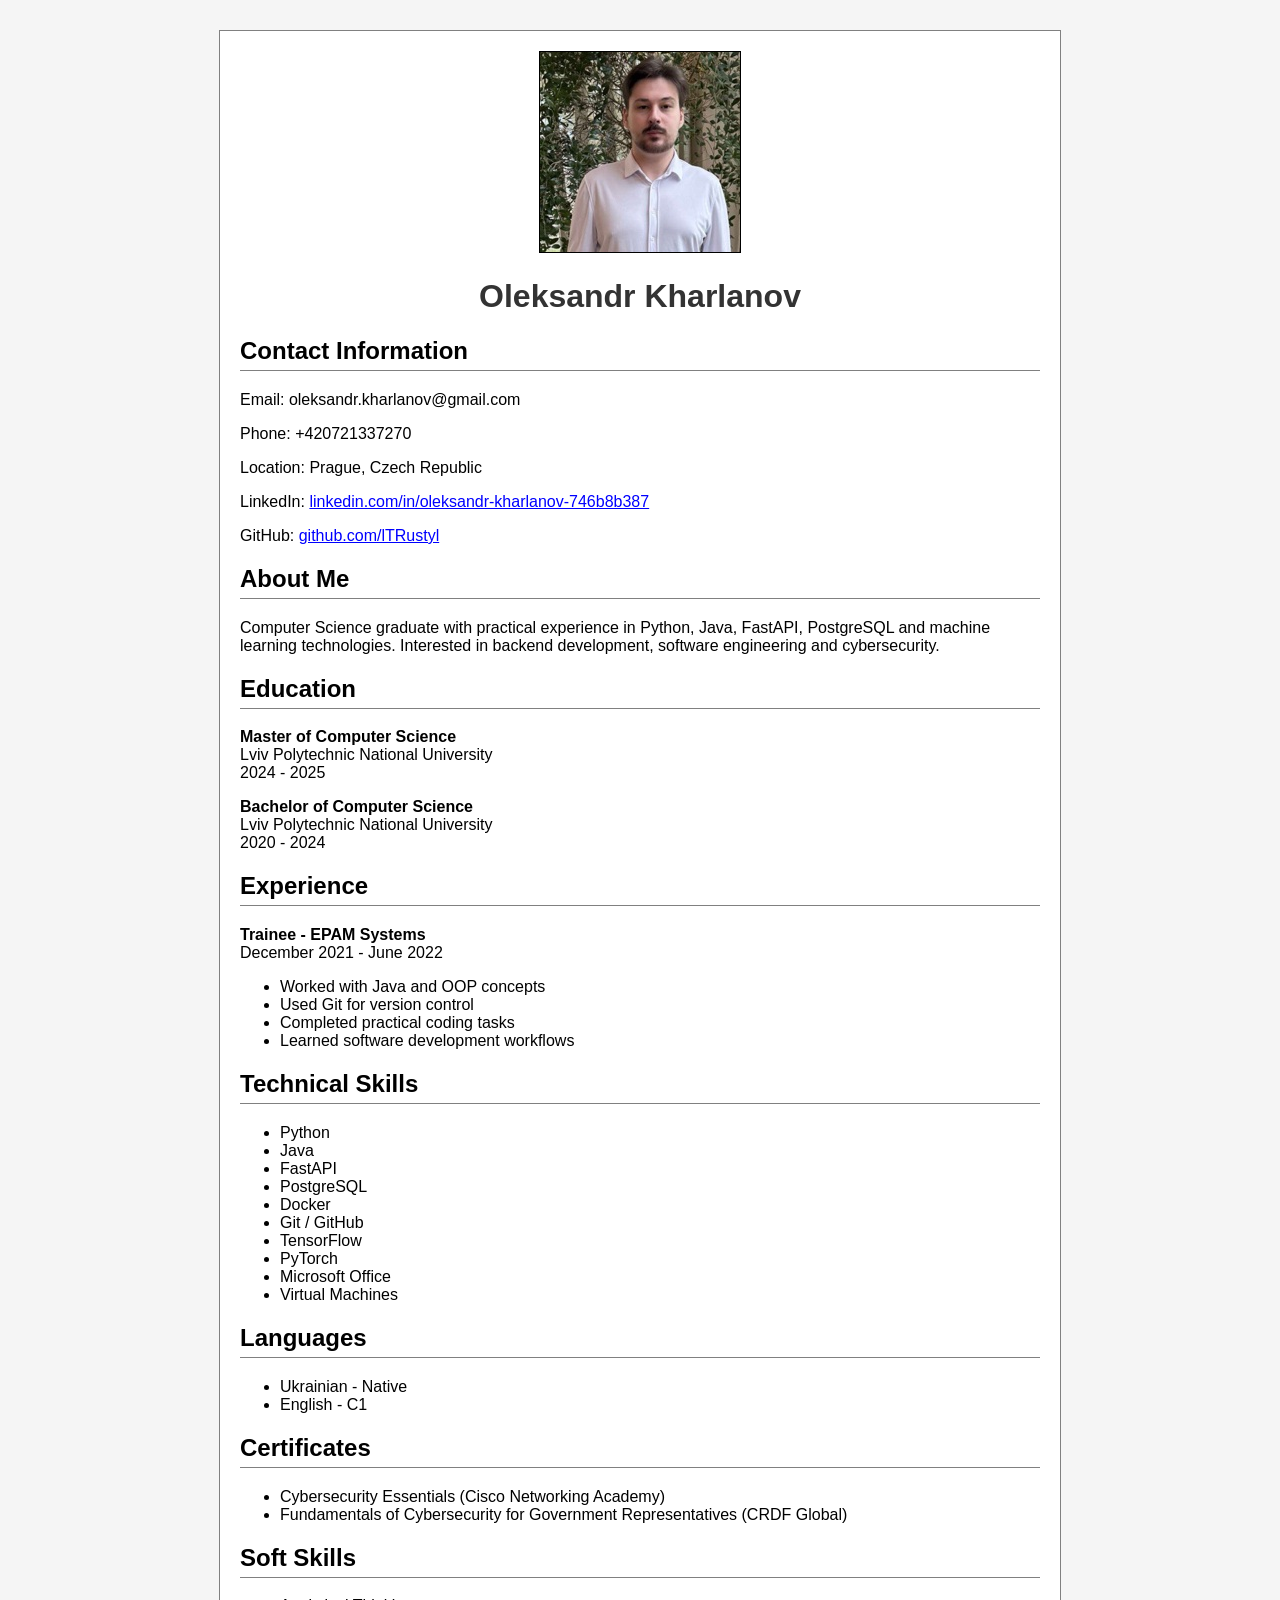
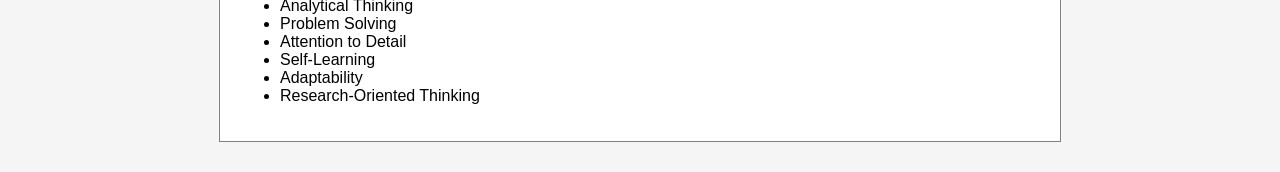
==== index.html @ 14c65472 "Added initial filew Initial commit" ====
<!DOCTYPE html>
<html>
<head>
    <title>Oleksandr Kharlanov - CV</title>

    <style>
        body {
            font-family: Arial, sans-serif;
            margin: 30px;
            background-color: #f5f5f5;
        }

        .container {
            background-color: white;
            padding: 20px;
            max-width: 800px;
            margin: auto;
            border: 1px solid gray;
        }

        img {
            width: 200px;
            height: 200px;
            border: 1px solid black;
            object-fit: cover;
        }

        h1 {
            color: #333;
        }

        h2 {
            border-bottom: 1px solid gray;
            padding-bottom: 5px;
        }

        a {
            color: blue;
        }

        ul {
            margin-top: 5px;
        }
    </style>
</head>

<body>

<div class="container">

    <center>
        <img src="head.jpg" alt="My Photo">
        <h1>Oleksandr Kharlanov</h1>
    </center>

    <h2>Contact Information</h2>

	<p>Email: oleksandr.kharlanov@gmail.com</p>

	<p>Phone: +420721337270</p>

	<p>Location: Prague, Czech Republic</p>

	<p>
		LinkedIn:
		<a href="https://www.linkedin.com/in/oleksandr-kharlanov-746b8b387" target="_blank">
			linkedin.com/in/oleksandr-kharlanov-746b8b387
		</a>
	</p>

	<p>
		GitHub:
		<a href="https://github.com/lTRustyl" target="_blank">
			github.com/lTRustyl
		</a>
	</p>

    <h2>About Me</h2>

    <p>
        Computer Science graduate with practical experience in Python,
        Java, FastAPI, PostgreSQL and machine learning technologies.
        Interested in backend development, software engineering and
        cybersecurity.
    </p>

    <h2>Education</h2>

    <p>
        <b>Master of Computer Science</b><br>
        Lviv Polytechnic National University<br>
        2024 - 2025
    </p>

    <p>
        <b>Bachelor of Computer Science</b><br>
        Lviv Polytechnic National University<br>
        2020 - 2024
    </p>

    <h2>Experience</h2>

    <p>
        <b>Trainee - EPAM Systems</b><br>
        December 2021 - June 2022
    </p>

    <ul>
        <li>Worked with Java and OOP concepts</li>
        <li>Used Git for version control</li>
        <li>Completed practical coding tasks</li>
        <li>Learned software development workflows</li>
    </ul>

    <h2>Technical Skills</h2>

    <ul>
        <li>Python</li>
        <li>Java</li>
        <li>FastAPI</li>
        <li>PostgreSQL</li>
        <li>Docker</li>
        <li>Git / GitHub</li>
        <li>TensorFlow</li>
        <li>PyTorch</li>
        <li>Microsoft Office</li>
        <li>Virtual Machines</li>
    </ul>

    <h2>Languages</h2>

    <ul>
        <li>Ukrainian - Native</li>
        <li>English - C1</li>
    </ul>

    <h2>Certificates</h2>

    <ul>
        <li>Cybersecurity Essentials (Cisco Networking Academy)</li>
        <li>Fundamentals of Cybersecurity for Government Representatives (CRDF Global)</li>
    </ul>

    <h2>Soft Skills</h2>

    <ul>
        <li>Analytical Thinking</li>
        <li>Problem Solving</li>
        <li>Attention to Detail</li>
        <li>Self-Learning</li>
        <li>Adaptability</li>
        <li>Research-Oriented Thinking</li>
    </ul>

</div>

</body>
</html>
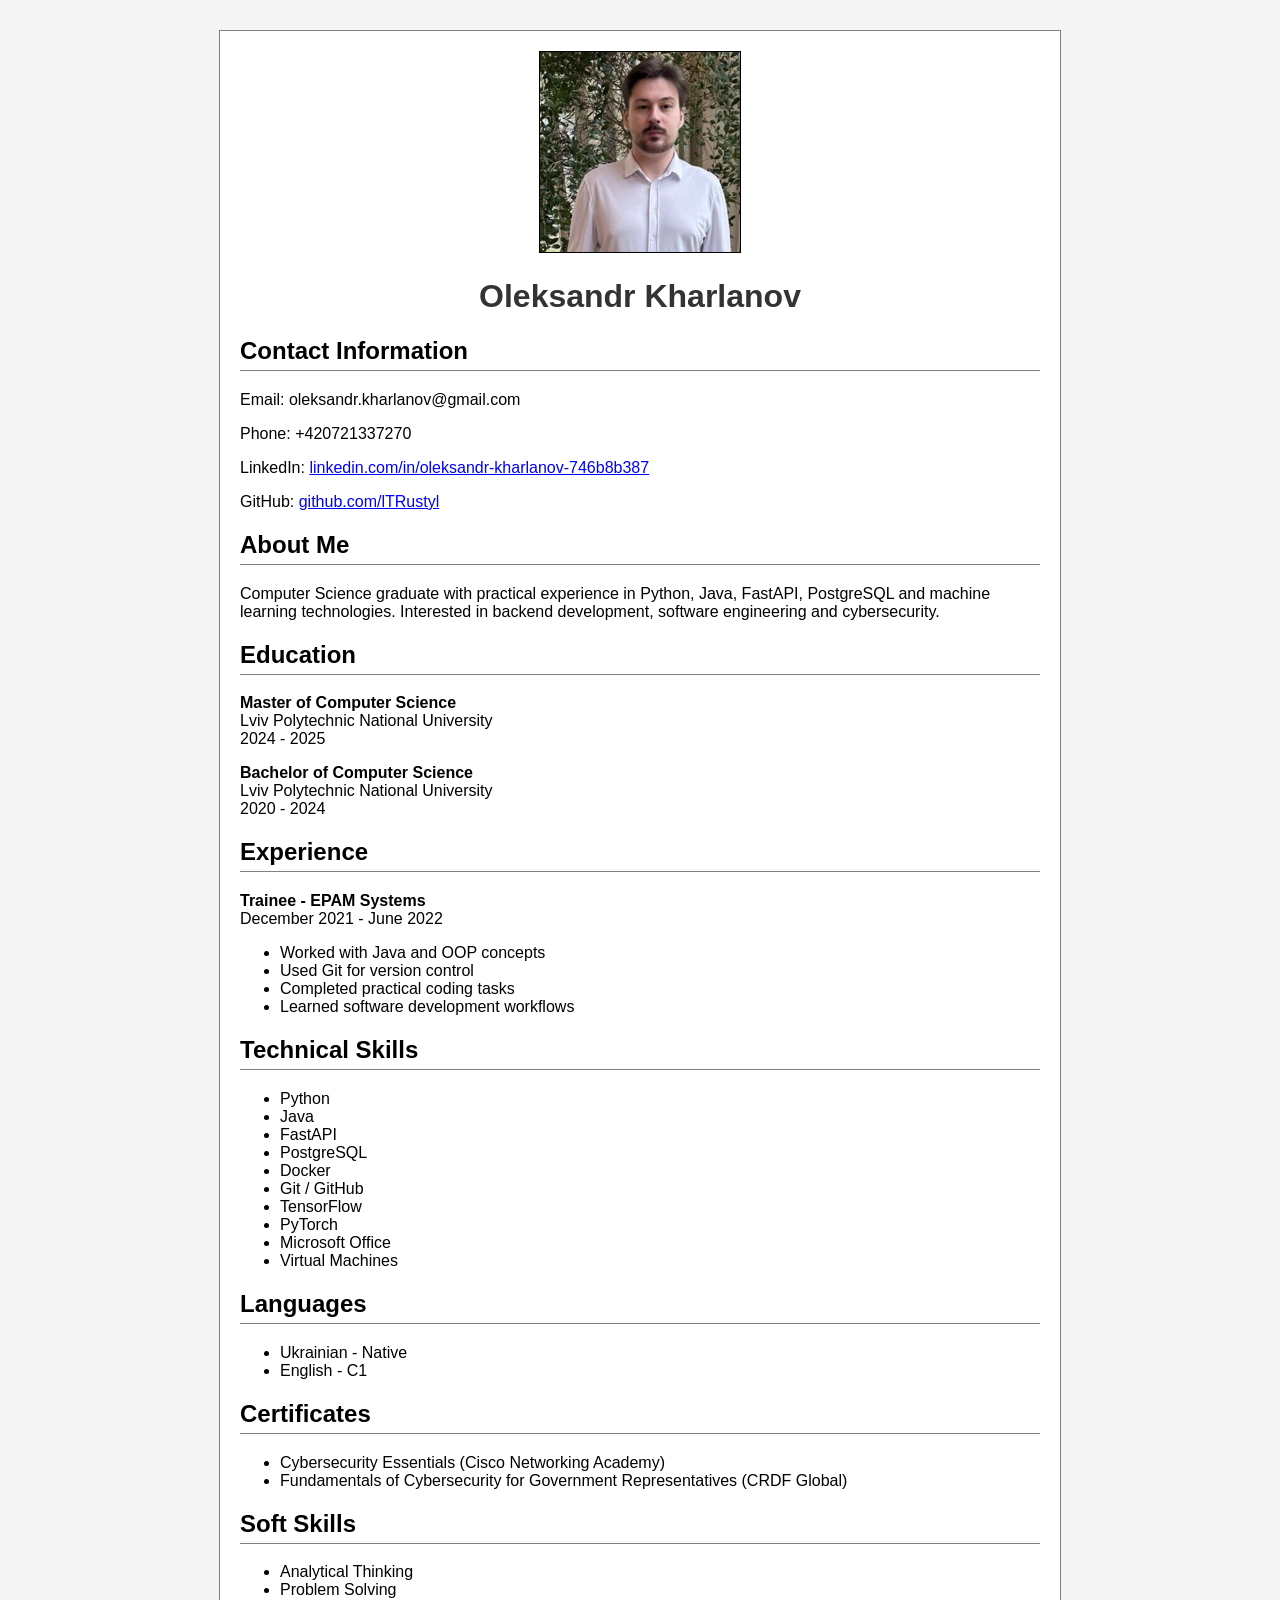
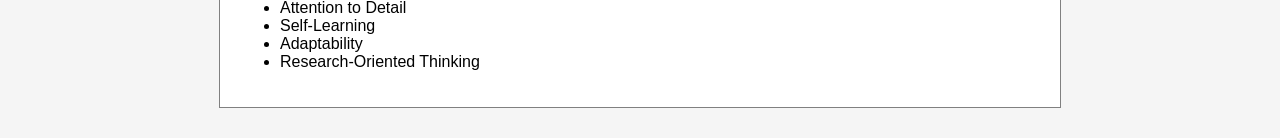
==== commit 183472a9: "Update index.html" ====
--- a/index.html
+++ b/index.html
@@ -58,8 +58,6 @@
 	<p>Email: oleksandr.kharlanov@gmail.com</p>
 
 	<p>Phone: +420721337270</p>
-
-	<p>Location: Prague, Czech Republic</p>
 
 	<p>
 		LinkedIn:
@@ -155,4 +153,4 @@
 </div>
 
 </body>
-</html>+</html>
